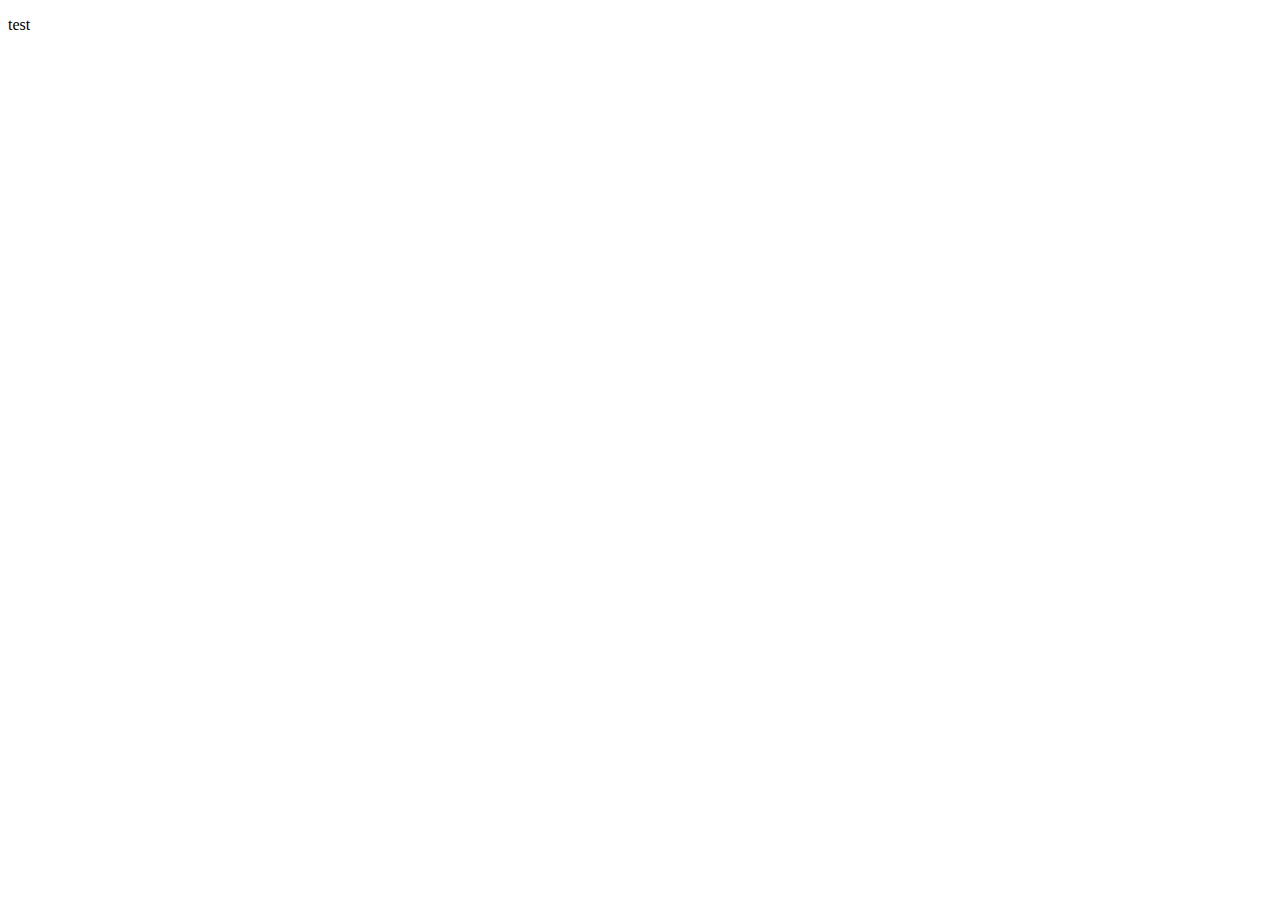
==== index.html @ 39c163e4 "change" ====
<!DOCTYPE html>
<html lang="en">
<head>
    <meta charset="UTF-8">
    <meta name="viewport" content="width=>, initial-scale=1.0">
    <title>Document</title>
</head>
<body>
    <p>test</p>
</body>
</html>
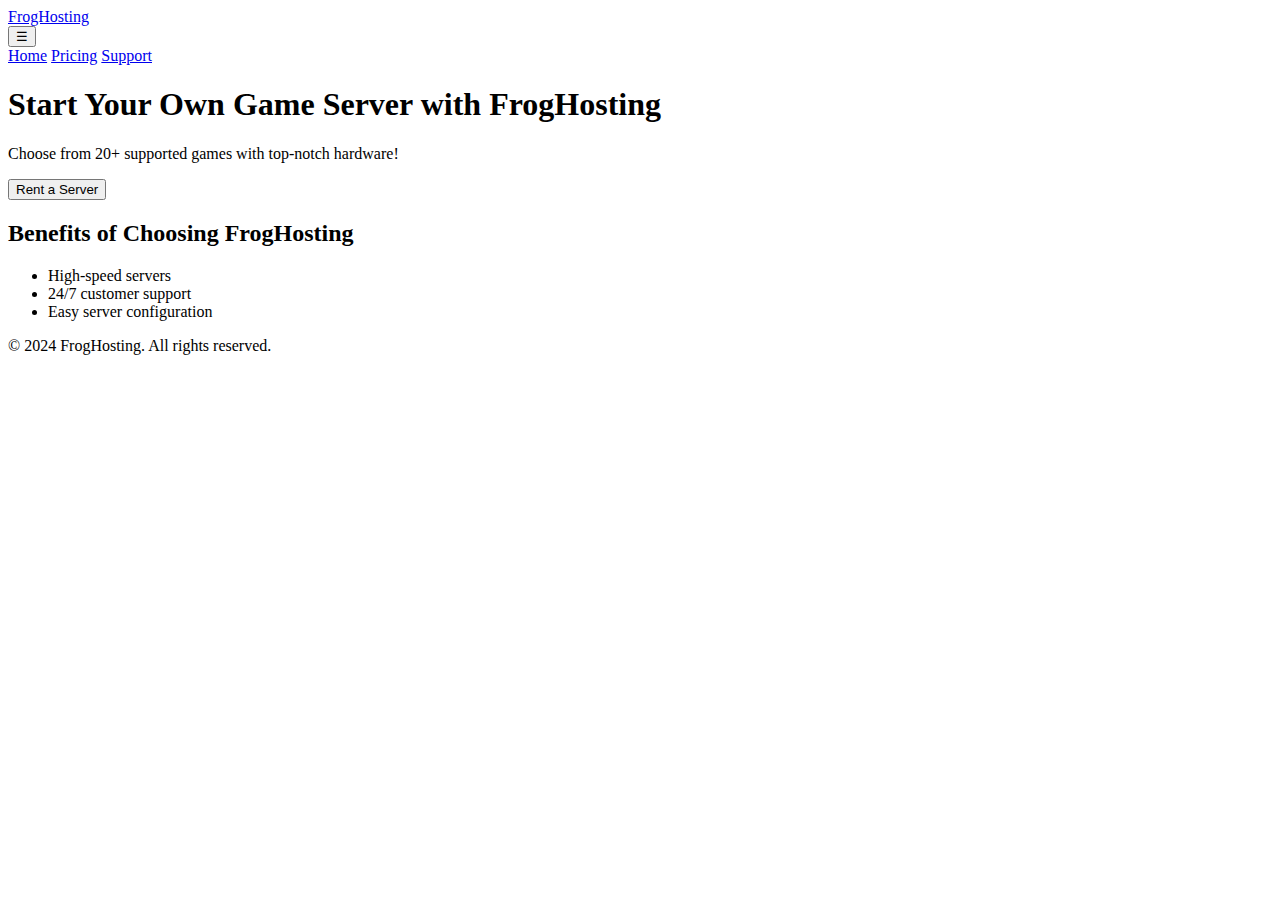
==== commit d4c87744: "first" ====
--- a/index.html
+++ b/index.html
@@ -1,11 +1,43 @@
 <!DOCTYPE html>
 <html lang="en">
 <head>
-    <meta charset="UTF-8">
-    <meta name="viewport" content="width=>, initial-scale=1.0">
-    <title>Document</title>
+  <meta charset="UTF-8">
+  <meta name="viewport" content="width=device-width, initial-scale=1.0">
+  <title>FrogHosting - Home</title>
+  <link rel="stylesheet" href="style.css">
 </head>
 <body>
-    <p>test</p>
+  <header>
+    <div class="logo"><a href="index.html">FrogHosting</a></div>
+    <button class="menu-button" onclick="toggleMenu()">☰</button>
+    <nav id="nav-menu">
+      <a href="index.html">Home</a>
+      <a href="pricing.html">Pricing</a>
+      <a href="support.html">Support</a>
+    </nav>
+  </header>
+
+  <main>
+    <section class="hero">
+      <h1>Start Your Own Game Server with FrogHosting</h1>
+      <p>Choose from 20+ supported games with top-notch hardware!</p>
+      <button onclick="window.location.href='pricing.html'">Rent a Server</button>
+    </section>
+
+    <section class="benefits">
+      <h2>Benefits of Choosing FrogHosting</h2>
+      <ul>
+        <li>High-speed servers</li>
+        <li>24/7 customer support</li>
+        <li>Easy server configuration</li>
+      </ul>
+    </section>
+  </main>
+
+  <footer>
+    <p>&copy; 2024 FrogHosting. All rights reserved.</p>
+  </footer>
+
+  <script src="script.js"></script>
 </body>
-</html>+</html>
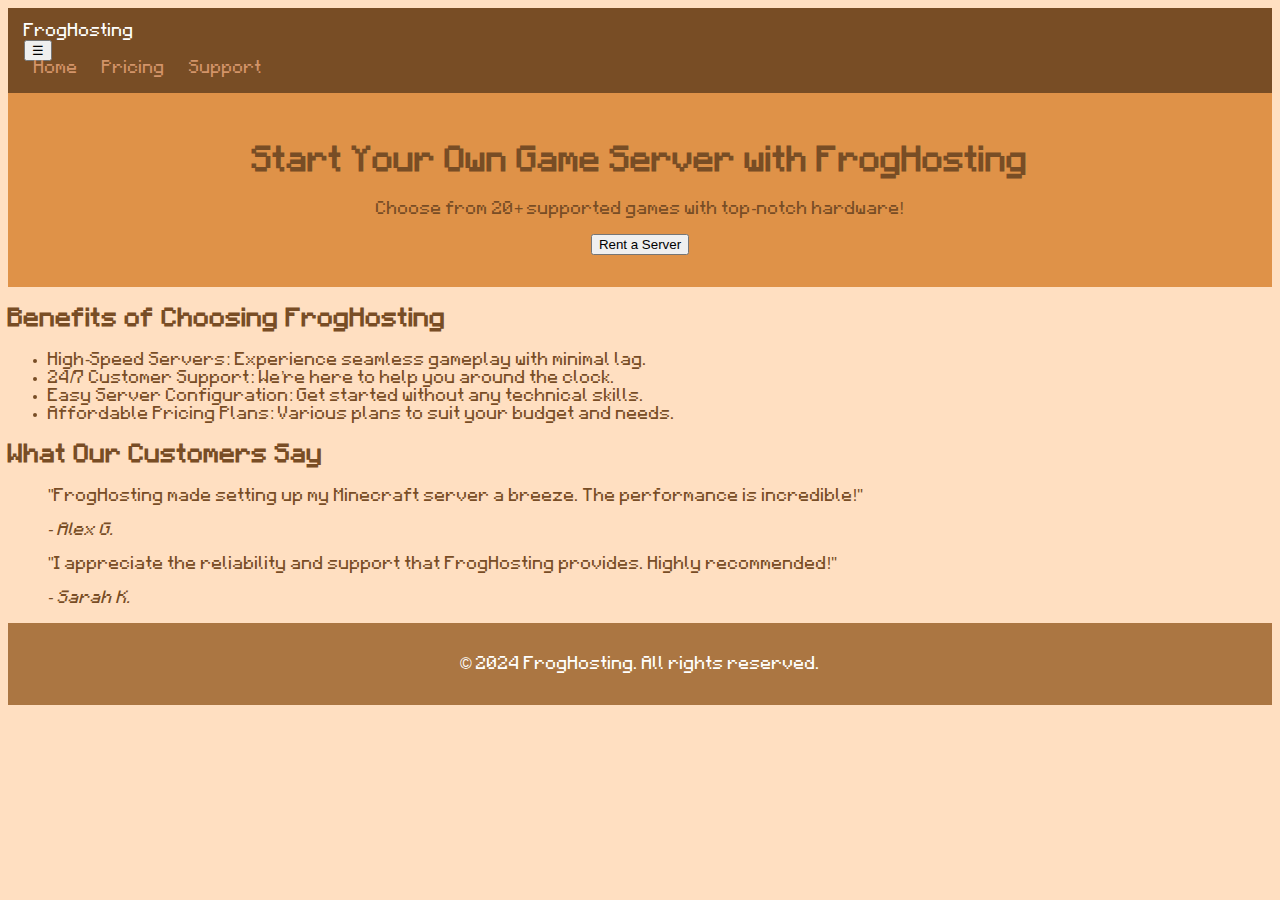
==== commit b1f8b6be: "revamped pricing + other changes" ====
--- a/index.html
+++ b/index.html
@@ -23,14 +23,27 @@
       <p>Choose from 20+ supported games with top-notch hardware!</p>
       <button onclick="window.location.href='pricing.html'">Rent a Server</button>
     </section>
-
+  
     <section class="benefits">
       <h2>Benefits of Choosing FrogHosting</h2>
       <ul>
-        <li>High-speed servers</li>
-        <li>24/7 customer support</li>
-        <li>Easy server configuration</li>
+        <li>High-Speed Servers: Experience seamless gameplay with minimal lag.</li>
+        <li>24/7 Customer Support: We’re here to help you around the clock.</li>
+        <li>Easy Server Configuration: Get started without any technical skills.</li>
+        <li>Affordable Pricing Plans: Various plans to suit your budget and needs.</li>
       </ul>
+    </section>
+  
+    <section class="testimonials">
+      <h2>What Our Customers Say</h2>
+      <blockquote>
+        <p>"FrogHosting made setting up my Minecraft server a breeze. The performance is incredible!"</p>
+        <cite>- Alex G.</cite>
+      </blockquote>
+      <blockquote>
+        <p>"I appreciate the reliability and support that FrogHosting provides. Highly recommended!"</p>
+        <cite>- Sarah K.</cite>
+      </blockquote>
     </section>
   </main>
 
--- a/style.css
+++ b/style.css
@@ -0,0 +1,142 @@
+/*custom font*/
+@font-face {
+    font-family: 'Mojangles';
+    src: url(font/mojangles/mojangles.ttf) format('truetype');
+    font-weight: normal;
+}
+
+/* Reset and Basic Styling */
+body {
+    font-family: 'Mojangles', sans-serif;
+    background-color: #FFDFC1;
+    color: #784D25;
+  }
+  
+  /* Header */
+  header {
+    background-color: #784D25;
+    padding: 1rem;
+    color: white;
+  }
+  
+  .logo a {
+    color: white;
+    text-decoration: none;
+  }
+  
+  nav a {
+    color: #D39469;
+    text-decoration: none;
+    margin: 0 10px;
+  }
+  
+  /* Main Sections */
+  .hero {
+    background-color: #DF9248;
+    text-align: center;
+    padding: 2rem;
+  }
+  
+  /* Pricing Table */
+  .pricing-table table {
+    width: 100%;
+    border-collapse: collapse;
+  }
+  
+  /* Footer */
+  footer {
+    background-color: #AB7642;
+    padding: 1rem;
+    color: white;
+    text-align: center;
+  }
+  
+  /* Button effects */
+  button:hover {
+    cursor: pointer;
+    animation: sparkle 0.3s ease-in-out;
+  }
+  
+  @keyframes sparkle {
+    0% { box-shadow: 2px 2px 10px rgba(255, 255, 255, 0.5); }
+    100% { box-shadow: none; }
+  }
+  .pricing-section {
+    padding: 20px;
+    max-width: 1200px;
+    margin: auto;
+    background-color: #DF9248;
+    border-radius: 10px;
+    box-shadow: 0 0 15px rgba(0, 0, 0, 0.1);
+}
+
+.game-selection, .plan-info {
+    margin: 10px 0;
+}
+
+.billing-options {
+    display: flex;
+    gap: 10px;
+    margin: 20px 0;
+}
+
+.billing-option {
+    padding: 10px 20px;
+    background-color: #784D25;
+    color: #fff;
+    border: none;
+    cursor: pointer;
+}
+
+.billing-option.active {
+    background-color: #784D25;
+}
+
+.plans {
+    display: flex;
+    flex-wrap: wrap;
+    gap: 20px;
+    justify-content: space-between;
+}
+
+.plan-card {
+    border: 1px solid #784D25;
+    padding: 15px;
+    border-radius: 8px;
+    text-align: center;
+    width: calc(25% - 20px);
+    background-color: #784D25;
+    color: #fff
+}
+
+.plan-card.popular {
+    background-color: #784D25;
+    color: #fff;
+}
+
+.plan-card .price {
+    font-size: 18px;
+    margin: 10px 0;
+}
+
+.order-btn {
+    background-color: #D39469;
+    color: #fff;
+    border: none;
+    padding: 10px 15px;
+    cursor: pointer;
+    border-radius: 5px;
+}
+
+.show-more {
+    margin-top: 20px;
+    padding: 10px 20px;
+    background-color: #784D25;
+    color: #fff;
+    border: none;
+    cursor: pointer;
+    display: block;
+    width: fit-content;
+    margin-left: auto;
+    margin-right: auto;
+}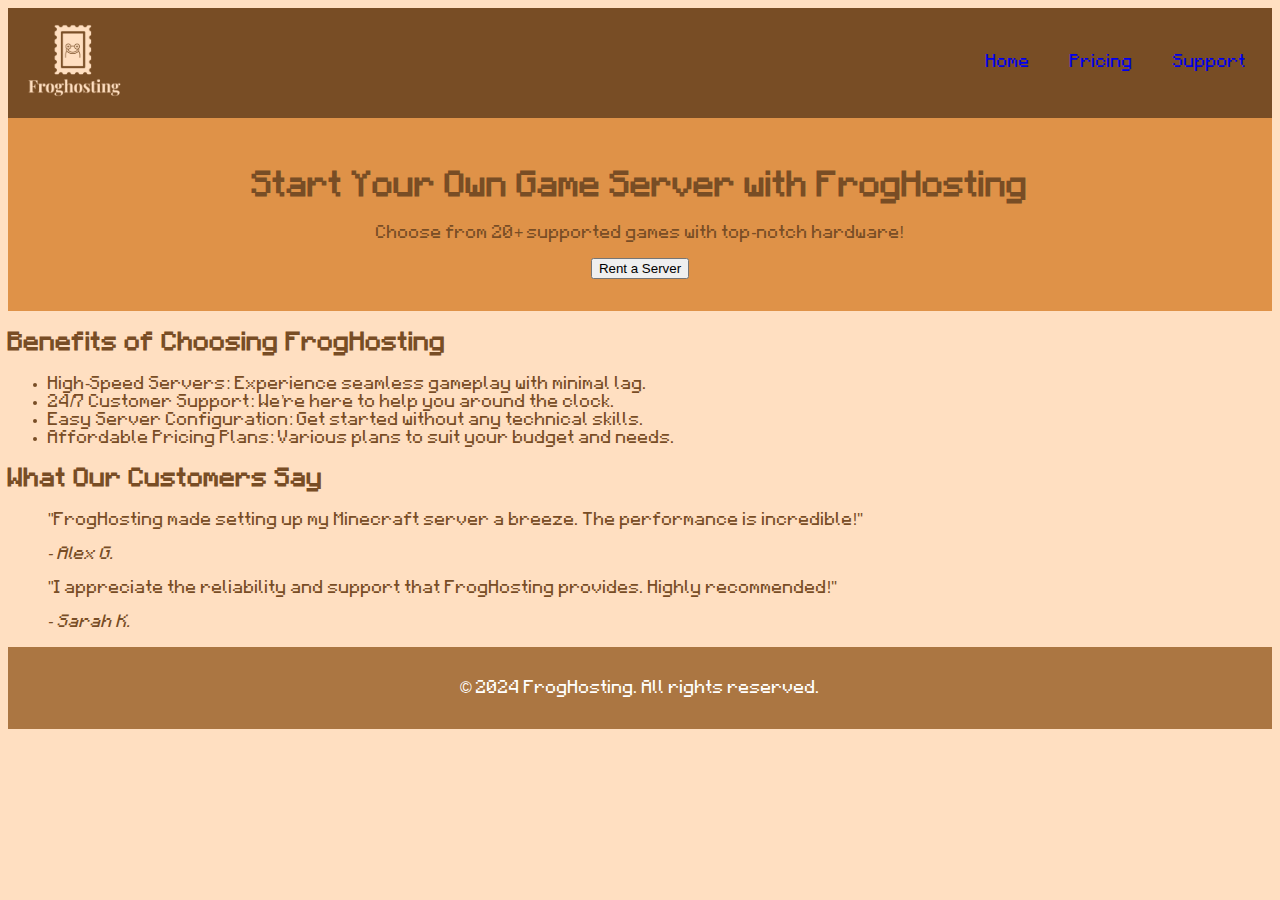
==== commit 23f5e54e: "nav changes" ====
--- a/index.html
+++ b/index.html
@@ -8,15 +8,19 @@
 </head>
 <body>
   <header>
-    <div class="logo"><a href="index.html">FrogHosting</a></div>
-    <button class="menu-button" onclick="toggleMenu()">☰</button>
-    <nav id="nav-menu">
-      <a href="index.html">Home</a>
-      <a href="pricing.html">Pricing</a>
-      <a href="support.html">Support</a>
+    <nav>
+      <div class="logo">
+        <a href="index.html"><img src="froghosting-high-resolution-logo-transparent.png" width="100" /></a>
+      </div>
+      <button class="menu-button" onclick="toggleMenu()">☰</button>
+      <div class="nav-menu" id="menuList">
+        <a href="index.html">Home</a>
+        <a href="pricing.html">Pricing</a>
+        <a href="support.html">Support</a>
+      </div>
     </nav>
-  </header>
-
+  </header>  
+  
   <main>
     <section class="hero">
       <h1>Start Your Own Game Server with FrogHosting</h1>
--- a/style.css
+++ b/style.css
@@ -23,12 +23,45 @@
     color: white;
     text-decoration: none;
   }
+  nav {
+    display: flex;
+    justify-content: space-between;
+    align-items: center;
+  }
   
-  nav a {
-    color: #D39469;
+  .nav-menu {
+    display: flex;
+    gap: 20px; /* Adds space between the links */
+  }
+  
+  .nav-menu a {
     text-decoration: none;
-    margin: 0 10px;
+    padding: 10px;
   }
+  
+  .menu-button {
+    display: none; /* Hide by default, show on smaller screens */
+  }
+  
+  @media (max-width: 768px) {
+    .menu-button {
+      display: block; /* Show the button on small screens */
+    }
+  
+    .nav-menu {
+      display: none; /* Hide the menu initially */
+      flex-direction: column;
+      background-color: #fff; /* Example background for visibility */
+      position: absolute;
+      top: 60px; /* Adjust based on your header height */
+      right: 0;
+      width: 200px; /* Set a width */
+    }
+  
+    .nav-menu.active {
+      display: flex; /* Show the menu when active */
+    }
+  }  
   
   /* Main Sections */
   .hero {
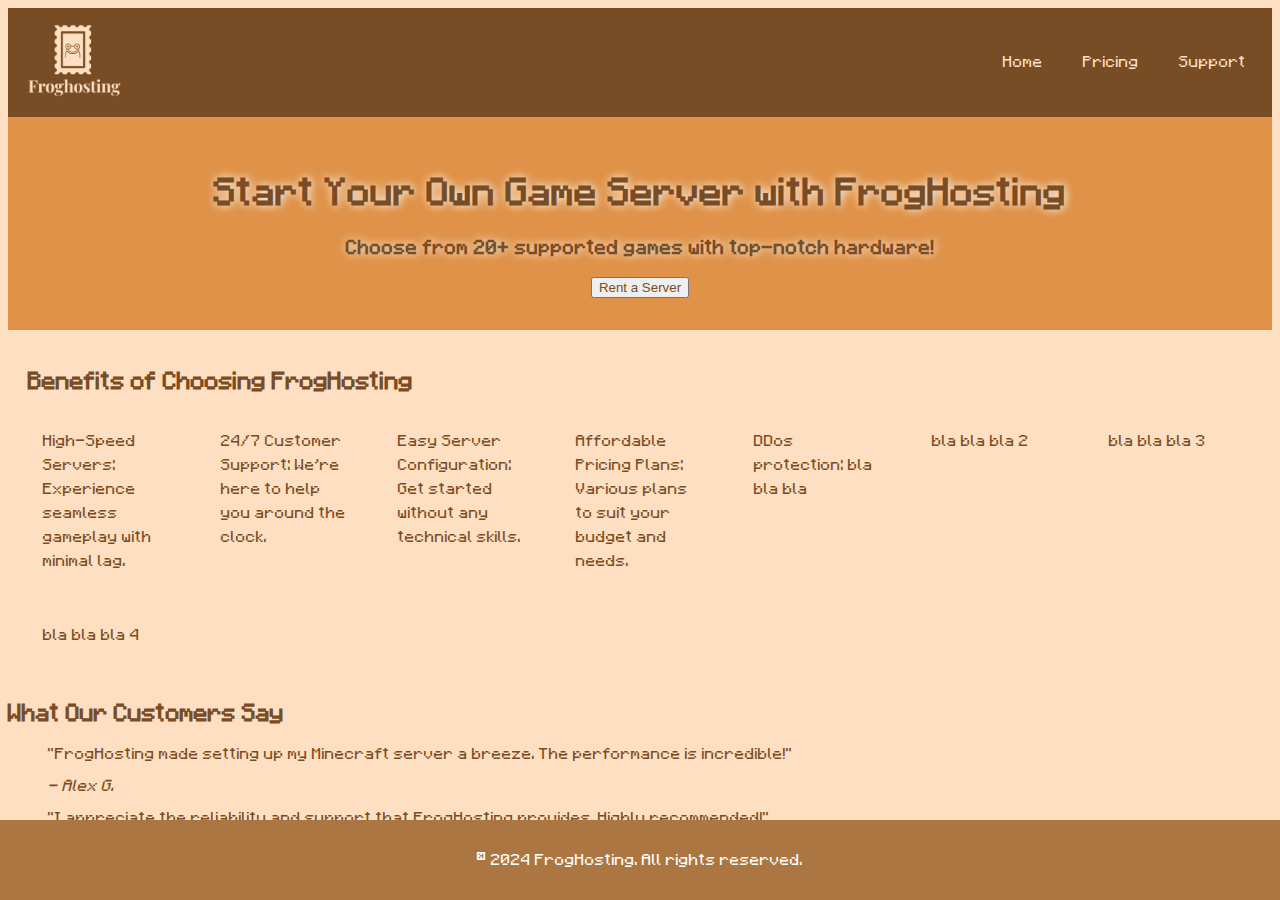
==== commit 5df44e49: "benefits turned into grid" ====
--- a/index.html
+++ b/index.html
@@ -28,15 +28,19 @@
       <button onclick="window.location.href='pricing.html'">Rent a Server</button>
     </section>
   
-    <section class="benefits">
+    <div class="benefits-grid">
       <h2>Benefits of Choosing FrogHosting</h2>
       <ul>
         <li>High-Speed Servers: Experience seamless gameplay with minimal lag.</li>
         <li>24/7 Customer Support: We’re here to help you around the clock.</li>
         <li>Easy Server Configuration: Get started without any technical skills.</li>
         <li>Affordable Pricing Plans: Various plans to suit your budget and needs.</li>
+        <li>DDos protection: bla bla bla</li>
+        <li>bla bla bla 2</li>
+        <li>bla bla bla 3</li>
+        <li>bla bla bla 4</li>
       </ul>
-    </section>
+    </div>
   
     <section class="testimonials">
       <h2>What Our Customers Say</h2>
--- a/style.css
+++ b/style.css
@@ -1,7 +1,7 @@
 /*custom font*/
 @font-face {
     font-family: 'Mojangles';
-    src: url(font/mojangles/mojangles.ttf) format('truetype');
+    src: url(font2/mojangles-extended/mojangles-extended.ttf) format('truetype');
     font-weight: normal;
 }
 
@@ -30,11 +30,14 @@
   }
   
   .nav-menu {
+    color: #FFDFC1;
+    text-decoration: none;
     display: flex;
     gap: 20px; /* Adds space between the links */
   }
   
   .nav-menu a {
+    color: #FFDFC1;
     text-decoration: none;
     padding: 10px;
   }
@@ -51,11 +54,11 @@
     .nav-menu {
       display: none; /* Hide the menu initially */
       flex-direction: column;
-      background-color: #fff; /* Example background for visibility */
+      background-color: #AB7642; /* Background for visibility */
       position: absolute;
-      top: 60px; /* Adjust based on your header height */
+      top: 60px; /* Adjust based on header height */
       right: 0;
-      width: 200px; /* Set a width */
+      width: 200px; /* Set a width */ 
     }
   
     .nav-menu.active {
@@ -68,7 +71,48 @@
     background-color: #DF9248;
     text-align: center;
     padding: 2rem;
-  }
+    -webkit-text-fill-color: #784D25;
+    text-shadow: #fff 1px 0 10px;
+    font-size: larger;
+    font-weight: bolder;
+    background-image: image();
+  }
+  .benefits{
+    text-align: left;
+  }
+  .benefits-grid {
+    background-color: #FFDFC1;
+    padding: 20px;
+    border-radius: 8px;
+    font-family: 'Mojangles', sans-serif;
+    color: #784D25;
+  }
+  
+  .benefits-grid h3 {
+    text-align: center;
+    margin-bottom: 20px;
+    font-family: 'Mojangles', sans-serif; /* Customize as needed */
+    color: #784D25;
+  }
+  
+  .benefits-grid ul {
+    display: grid;
+    grid-template-columns: repeat(auto-fit, minmax(150px, 1fr)); /* Responsive columns */
+    gap: 20px; /* Spacing between grid items */
+    list-style: none;
+    padding: 0;
+    margin: 0;
+  }
+  
+  .benefits-grid li {
+    background-color: #FFDFC1;
+    padding: 15px;
+    border-radius: 8px;
+
+    font-size: 16px;
+    line-height: 1.5;
+  }
+  
   
   /* Pricing Table */
   .pricing-table table {
@@ -77,12 +121,18 @@
   }
   
   /* Footer */
-  footer {
+footer {
     background-color: #AB7642;
     padding: 1rem;
     color: white;
     text-align: center;
-  }
+    position: fixed; 
+    bottom: 0;
+    left: 0;
+    right: 0;
+    width: 100%;
+    box-sizing: border-box; 
+}
   
   /* Button effects */
   button:hover {
@@ -103,8 +153,25 @@
     box-shadow: 0 0 15px rgba(0, 0, 0, 0.1);
 }
 
+h3 {
+    text-align: center;
+}
+
 .game-selection, .plan-info {
+    text-align: center;
     margin: 10px 0;
+}
+
+/* Currency Selector */
+.currency-selector {
+    display: flex;
+    gap: 10px;
+    font-size: 18px;
+    margin-bottom: 20px;
+}
+
+.currency-selector span {
+    cursor: pointer;
 }
 
 .billing-options {
@@ -130,21 +197,47 @@
     flex-wrap: wrap;
     gap: 20px;
     justify-content: space-between;
+    align-self: center;
 }
 
 .plan-card {
+    display: flex;
+    flex-direction: column;
+    justify-content: space-between;
     border: 1px solid #784D25;
-    padding: 15px;
+    padding: 20px;
     border-radius: 8px;
     text-align: center;
-    width: calc(25% - 20px);
-    background-color: #784D25;
-    color: #fff
+    width: 200px;
+    background-color: #784D25;
+    color: #fff;
+    position:relative;
+    height: 300px; 
+    align-self: center;
 }
 
 .plan-card.popular {
-    background-color: #784D25;
-    color: #fff;
+    background-color: #FFDFC1;
+    color: #fff;
+    border: #FFDFC1;
+    -webkit-text-fill-color: #784D25;
+}
+
+.plan-card.popular .order-btn {
+    background-color: #DF9248;
+}
+
+/* Popular tag */
+.tag {
+    position: absolute;
+    top: 10px;
+    right: 10px;
+    background-color: #DF9248;
+    color: #fff;
+    font-size: 12px;
+    padding: 2px 8px;
+    border-radius: 3px;
+    font-size: large;
 }
 
 .plan-card .price {
@@ -153,23 +246,26 @@
 }
 
 .order-btn {
-    background-color: #D39469;
-    color: #fff;
-    border: none;
-    padding: 10px 15px;
-    cursor: pointer;
-    border-radius: 5px;
-}
+  background-color: #D39469;
+  color: #fff;
+  border-radius: 5px;
+  padding: 10px 15px;
+  cursor: pointer;
+  font-size: 16px;
+  margin-top: auto; 
+  margin: 0 auto; 
+}
+
 
 .show-more {
     margin-top: 20px;
     padding: 10px 20px;
     background-color: #784D25;
-    color: #fff;
+    color: #FFDFC1;
     border: none;
     cursor: pointer;
     display: block;
     width: fit-content;
     margin-left: auto;
     margin-right: auto;
-}+}
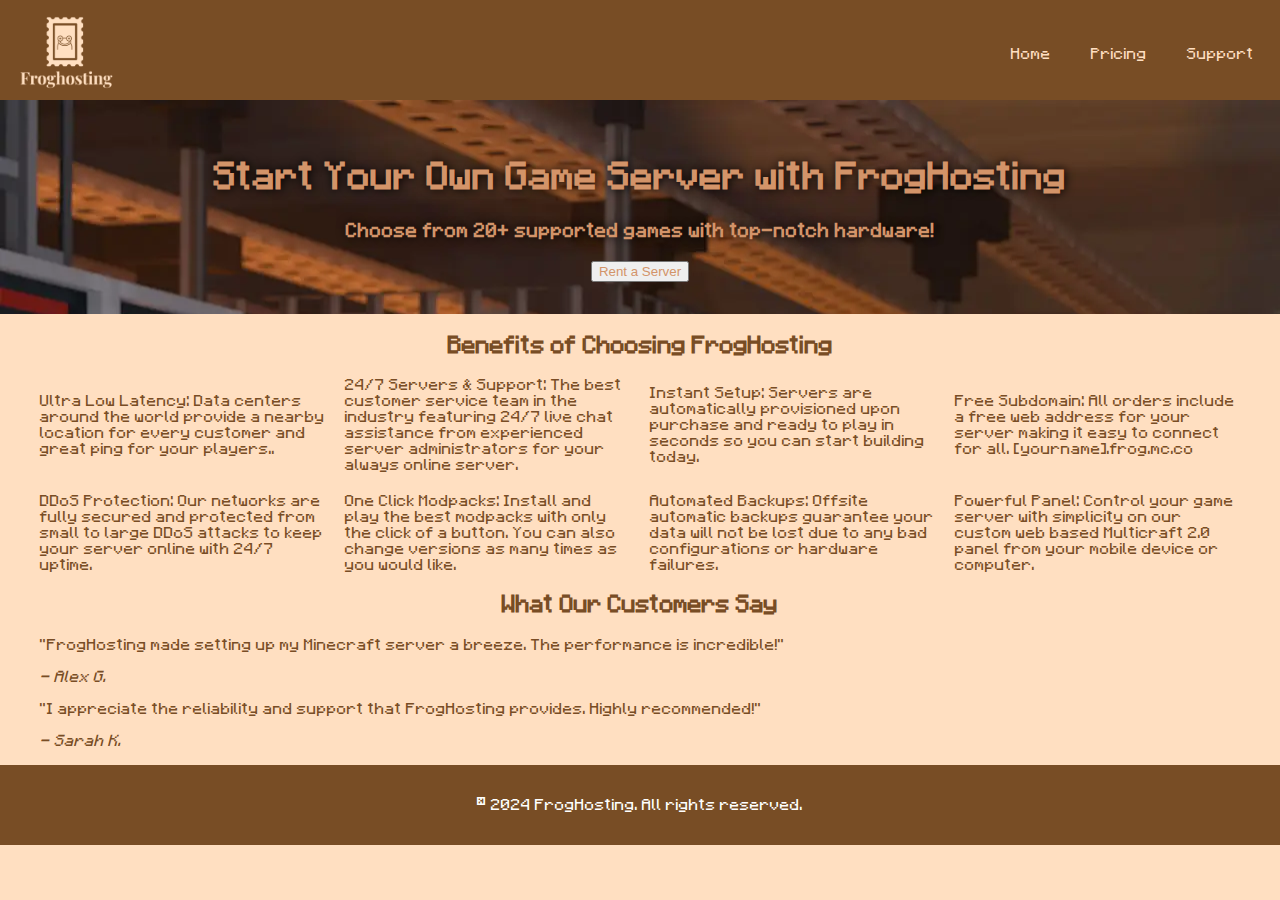
==== commit 6316bb31: "final b4 acessibitlity" ====
--- a/index.html
+++ b/index.html
@@ -31,14 +31,24 @@
     <div class="benefits-grid">
       <h2>Benefits of Choosing FrogHosting</h2>
       <ul>
-        <li>High-Speed Servers: Experience seamless gameplay with minimal lag.</li>
-        <li>24/7 Customer Support: We’re here to help you around the clock.</li>
-        <li>Easy Server Configuration: Get started without any technical skills.</li>
-        <li>Affordable Pricing Plans: Various plans to suit your budget and needs.</li>
-        <li>DDos protection: bla bla bla</li>
-        <li>bla bla bla 2</li>
-        <li>bla bla bla 3</li>
-        <li>bla bla bla 4</li>
+        <li>Ultra Low Latency:
+           Data centers around the world provide a nearby location for every customer and great ping for your players..</li>
+        <li>24/7 Servers & Support:
+           The best customer service team in the industry featuring 24/7 live chat assistance from experienced server administrators for your always online server.</li>
+        <li>Instant Setup:
+           Servers are automatically provisioned upon purchase and ready to play in seconds so you can start building today.</li>
+        <li>Free Subdomain:
+           All orders include a free web address for your server making it easy to connect for all.
+          [yourname].frog.mc.co</li>
+        <li>DDoS Protection: 
+          Our networks are fully secured and protected from small to large DDoS attacks to keep your server online with 24/7 uptime.</li>
+        <li>One Click Modpacks:
+          Install and play the best modpacks with only the click of a button. You can also change versions as many times as you would like.</li>
+        <li>Automated Backups:
+          Offsite automatic backups guarantee your data will not be lost due to any bad configurations or
+          hardware failures.</li>
+        <li>Powerful Panel:
+          Control your game server with simplicity on our custom web based Multicraft 2.0 panel from your mobile device or computer.</li>
       </ul>
     </div>
   
--- a/style.css
+++ b/style.css
@@ -1,271 +1,368 @@
 /*custom font*/
 @font-face {
-    font-family: 'Mojangles';
-    src: url(font2/mojangles-extended/mojangles-extended.ttf) format('truetype');
-    font-weight: normal;
+  font-family: 'Mojangles';
+  src: url(font2/mojangles-extended/mojangles-extended.ttf) format('truetype');
+  font-weight: normal;
 }
 
 /* Reset and Basic Styling */
-body {
-    font-family: 'Mojangles', sans-serif;
-    background-color: #FFDFC1;
-    color: #784D25;
+* {
+box-sizing: border-box;
+}
+
+body, html {
+margin: 0;
+padding: 0;
+font-family: 'Mojangles', sans-serif;
+background-color: #FFDFC1;
+color: #784D25;
+overflow-x: hidden;
+}
+
+/* Header */
+header {
+background-color: #784D25;
+padding: 1rem;
+color: white;
+position: relative;
+top: 0;
+left: 0;
+right: 0;
+z-index: 999;
+height: 100px;
+}
+
+.logo a {
+color: white;
+text-decoration: none;
+}
+
+nav {
+display: flex;
+justify-content: space-between;
+align-items: center;
+}
+
+.nav-menu {
+color: #FFDFC1;
+text-decoration: none;
+display: flex;
+gap: 20px; 
+}
+
+.nav-menu a {
+color: #FFDFC1;
+text-decoration: none;
+padding: 10px;
+}
+
+.menu-button {
+display: none; 
+}
+
+@media (max-width: 768px) {
+.menu-button {
+  display: block; 
+  background: none;
+  border: none;
+  font-size: 30px;
+  color: #FFDFC1;
+}
+
+.nav-menu {
+  display: none; 
+  flex-direction: column;
+  background-color: #AB7642; 
+  position: absolute;
+  top: 60px; 
+  right: 0;
+  width: 200px; 
+}
+
+.nav-menu.active {
+  display: flex; 
+}
+} 
+
+/* Main Sections */
+.hero {
+background-color: #DF9248;
+text-align: center;
+padding: 2rem;
+-webkit-text-fill-color: #D39469;
+text-shadow: #000 1px 0 10px;
+font-size: larger;
+font-weight: bolder;
+background-image: url(ryzen-bg.webp);
+}
+
+h2 {
+  text-align: center;
+}
+
+.benefits-grid ul {
+display: grid;
+grid-template-columns: repeat(4, 1fr);
+gap: 20px; 
+list-style: none;
+padding: 0;
+margin: 0 auto; 
+max-width: 1200px; 
+justify-items: center; 
+align-items: center; 
+left: 10px;
+}
+
+@media (max-width: 1024px) {
+.benefits-grid ul {
+  grid-template-columns: repeat(3, 1fr); 
+}
+}
+
+@media (max-width: 768px) {
+.benefits-grid ul {
+  grid-template-columns: repeat(2, 1fr); 
+}
+}
+
+@media (max-width: 480px) {
+.benefits-grid ul {
+  grid-template-columns: repeat(1, 1fr); 
+}
+}
+
+/* Pricing Table */
+.pricing-grid { 
+  display: grid;
+  grid-template-columns: repeat(4, 1fr); /* Adjust as needed */
+  gap: 20px;
+  list-style: none;
+  padding: 0;
+  margin: 0 auto;
+  max-width: 1200px; 
+  justify-items: center;
+  align-items: center;
+}
+
+.pricing-grid .hidden-plans {
+  display: none;
+}
+
+.pricing-block { 
+  display: flex;
+  flex-direction: column;
+  border: none;      
+  padding: 20px;    
+  border-radius: 8px;
+  text-align: left;
+  background-color: #784D25;
+  color: #fff; 
+  min-height: 266px;
+  width: 100%;
+  min-width: 240px;
+}
+
+.ram-container {
+  margin-bottom: 15px;        /* Increased margin */
+}
+
+.ram-container span:first-child { /* Style the RAM amount */
+  font-size: 2em;             /* Larger font size */
+  font-weight: bold;
+}
+
+.servers-warning {
+  font-size: 0.9em;           /* Slightly smaller font size */
+  margin-bottom: 15px;        /* Increased margin */
+}
+
+.price-container {
+  margin-bottom: 15px;        /* Increased margin */
+  width: 100%;
+}
+
+.price-container span {
+  display: block;             /* Stack prices vertically */
+  font-size: 1.1em;           /* Slightly larger font size */
+}
+
+@media (max-width: 1024px) {
+  .pricing-grid {
+    grid-template-columns: repeat(3, 1fr);
   }
-  
-  /* Header */
-  header {
-    background-color: #784D25;
-    padding: 1rem;
-    color: white;
+}
+
+@media (max-width: 768px) {
+  .pricing-grid {
+    grid-template-columns: repeat(2, 1fr);
   }
-  
-  .logo a {
-    color: white;
-    text-decoration: none;
+}
+
+@media (max-width: 480px) {
+  .pricing-grid {
+    grid-template-columns: repeat(1, 1fr);
   }
-  nav {
-    display: flex;
-    justify-content: space-between;
-    align-items: center;
+}
+
+/* Order Button */
+.cstm-btn {
+background-color: #D39469;
+color: #fff;
+border-radius: 5px;
+padding: 8px 12px;
+cursor: pointer;
+font-size: 14px;
+text-decoration: none; 
+display: inline-block;
+margin-top: auto; 
+}
+
+#cycle {
+  font-size: 0.9em;           /* Slightly smaller font size */
+  margin-bottom: 20px;        /* Increased margin */
+}
+
+
+
+/* Footer */
+footer {
+background-color: #784D25;
+padding: 1rem;
+color: white;
+text-align: center;
+position: relative; 
+bottom: 0;
+left: 0;
+right: 0;
+width: 100%;
+box-sizing: border-box; 
+z-index: 999;
+height: 80px;
+}
+
+/* Button effects */
+button:hover {
+cursor: pointer;
+animation: sparkle 0.3s ease-in-out;
+}
+
+@keyframes sparkle {
+0% { box-shadow: 2px 2px 10px rgba(255, 255, 255, 0.5); }
+100% { box-shadow: none; }
+}
+
+/* Other Styles */
+.pricing-section {
+padding: 20px;
+max-width: 1200px;
+margin: auto;
+background-color: #DF9248;
+border-radius: 10px;
+box-shadow: 0 0 15px rgba(0, 0, 0, 0.1);
+}
+
+h3 {
+text-align: center;
+}
+
+h1 {
+text-align: center;
+}
+
+.game-selection, .plan-info {
+text-align: center;
+margin: 10px 0;
+}
+
+.show-more {
+margin-top: 20px;
+padding: 10px 20px;
+background-color: #784D25;
+color: #FFDFC1;
+border: none;
+cursor: pointer;
+display: block;
+width: fit-content;
+margin-left: auto;
+margin-right: auto;
+}
+
+.all-packages {
+  /* Add styles for the container if needed */
+  margin-top: 30px; /* Example: Add some space above the section */
+}
+
+.packages-grid {
+  display: grid;
+  grid-template-columns: repeat(3, 1fr); /* 3 equal-width columns */
+  gap: 1px; /* Adjust spacing as needed */
+}
+
+.package {
+  /* Add styles for each package item */
+  background-color: #f5f5f5; /* Example background color */
+  padding: 10px;
+  border-radius: 5px;
+  text-align: center;
+  min-width: 200px;
+}
+
+@media (max-width: 768px) { /* Adjust breakpoint as needed */
+  .packages-grid {
+    grid-template-columns: repeat(1, 1fr); /* 1 column on mobile */
   }
-  
-  .nav-menu {
-    color: #FFDFC1;
-    text-decoration: none;
-    display: flex;
-    gap: 20px; /* Adds space between the links */
-  }
-  
-  .nav-menu a {
-    color: #FFDFC1;
-    text-decoration: none;
-    padding: 10px;
-  }
-  
-  .menu-button {
-    display: none; /* Hide by default, show on smaller screens */
-  }
-  
-  @media (max-width: 768px) {
-    .menu-button {
-      display: block; /* Show the button on small screens */
-    }
-  
-    .nav-menu {
-      display: none; /* Hide the menu initially */
-      flex-direction: column;
-      background-color: #AB7642; /* Background for visibility */
-      position: absolute;
-      top: 60px; /* Adjust based on header height */
-      right: 0;
-      width: 200px; /* Set a width */ 
-    }
-  
-    .nav-menu.active {
-      display: flex; /* Show the menu when active */
-    }
-  }  
-  
-  /* Main Sections */
-  .hero {
-    background-color: #DF9248;
-    text-align: center;
-    padding: 2rem;
-    -webkit-text-fill-color: #784D25;
-    text-shadow: #fff 1px 0 10px;
-    font-size: larger;
-    font-weight: bolder;
-    background-image: image();
-  }
-  .benefits{
-    text-align: left;
-  }
-  .benefits-grid {
-    background-color: #FFDFC1;
-    padding: 20px;
-    border-radius: 8px;
-    font-family: 'Mojangles', sans-serif;
-    color: #784D25;
-  }
-  
-  .benefits-grid h3 {
-    text-align: center;
-    margin-bottom: 20px;
-    font-family: 'Mojangles', sans-serif; /* Customize as needed */
-    color: #784D25;
-  }
-  
-  .benefits-grid ul {
-    display: grid;
-    grid-template-columns: repeat(auto-fit, minmax(150px, 1fr)); /* Responsive columns */
-    gap: 20px; /* Spacing between grid items */
-    list-style: none;
-    padding: 0;
-    margin: 0;
-  }
-  
-  .benefits-grid li {
-    background-color: #FFDFC1;
-    padding: 15px;
-    border-radius: 8px;
-
-    font-size: 16px;
-    line-height: 1.5;
-  }
-  
-  
-  /* Pricing Table */
-  .pricing-table table {
-    width: 100%;
-    border-collapse: collapse;
-  }
-  
-  /* Footer */
-footer {
-    background-color: #AB7642;
-    padding: 1rem;
-    color: white;
-    text-align: center;
-    position: fixed; 
-    bottom: 0;
-    left: 0;
-    right: 0;
-    width: 100%;
-    box-sizing: border-box; 
-}
-  
-  /* Button effects */
-  button:hover {
-    cursor: pointer;
-    animation: sparkle 0.3s ease-in-out;
-  }
-  
-  @keyframes sparkle {
-    0% { box-shadow: 2px 2px 10px rgba(255, 255, 255, 0.5); }
-    100% { box-shadow: none; }
-  }
-  .pricing-section {
-    padding: 20px;
-    max-width: 1200px;
-    margin: auto;
-    background-color: #DF9248;
-    border-radius: 10px;
-    box-shadow: 0 0 15px rgba(0, 0, 0, 0.1);
-}
-
-h3 {
-    text-align: center;
-}
-
-.game-selection, .plan-info {
-    text-align: center;
-    margin: 10px 0;
-}
-
-/* Currency Selector */
-.currency-selector {
-    display: flex;
-    gap: 10px;
-    font-size: 18px;
-    margin-bottom: 20px;
-}
-
-.currency-selector span {
-    cursor: pointer;
-}
-
-.billing-options {
-    display: flex;
-    gap: 10px;
-    margin: 20px 0;
-}
-
-.billing-option {
-    padding: 10px 20px;
-    background-color: #784D25;
-    color: #fff;
-    border: none;
-    cursor: pointer;
-}
-
-.billing-option.active {
-    background-color: #784D25;
-}
-
-.plans {
-    display: flex;
-    flex-wrap: wrap;
-    gap: 20px;
-    justify-content: space-between;
-    align-self: center;
-}
-
-.plan-card {
-    display: flex;
-    flex-direction: column;
-    justify-content: space-between;
-    border: 1px solid #784D25;
-    padding: 20px;
-    border-radius: 8px;
-    text-align: center;
-    width: 200px;
-    background-color: #784D25;
-    color: #fff;
-    position:relative;
-    height: 300px; 
-    align-self: center;
-}
-
-.plan-card.popular {
-    background-color: #FFDFC1;
-    color: #fff;
-    border: #FFDFC1;
-    -webkit-text-fill-color: #784D25;
-}
-
-.plan-card.popular .order-btn {
-    background-color: #DF9248;
-}
-
-/* Popular tag */
-.tag {
-    position: absolute;
-    top: 10px;
-    right: 10px;
-    background-color: #DF9248;
-    color: #fff;
-    font-size: 12px;
-    padding: 2px 8px;
-    border-radius: 3px;
-    font-size: large;
-}
-
-.plan-card .price {
-    font-size: 18px;
-    margin: 10px 0;
-}
-
-.order-btn {
-  background-color: #D39469;
-  color: #fff;
-  border-radius: 5px;
-  padding: 10px 15px;
-  cursor: pointer;
-  font-size: 16px;
-  margin-top: auto; 
-  margin: 0 auto; 
-}
-
-
-.show-more {
-    margin-top: 20px;
-    padding: 10px 20px;
-    background-color: #784D25;
-    color: #FFDFC1;
-    border: none;
-    cursor: pointer;
-    display: block;
-    width: fit-content;
-    margin-left: auto;
-    margin-right: auto;
-}
+}
+
+/* Side Navigation */
+.side-nav {
+position: relative;
+margin-top: 80px; 
+bottom: 80px; 
+left: 0;
+width: 150px;  /* Reduced width */
+background-color: #DF9248;
+padding: 10px;   /* Reduced padding */
+box-shadow: 2px 0px 5px rgba(0, 0, 0, 0.1);
+z-index: 1000;
+overflow-y: auto;
+}
+
+.side-nav ul {
+list-style: none;
+padding: 0;
+}
+
+.side-nav li {
+margin: 5px 0; 
+padding: 5px;  
+border: 1px solid #784D25;
+border-radius: 5px;
+font-size: 14px; 
+}
+
+.side-nav a {
+color: white; 
+text-decoration: none; 
+}
+
+.content {
+margin-left: 170px;
+}
+
+.side-nav a {
+color: white; 
+text-decoration: none; 
+font-size: 18px;
+}
+
+.side-nav a:hover {
+text-decoration: underline; 
+}
+
+.content-section {
+display: none;
+}
+
+.content-section.active {
+display: block;
+}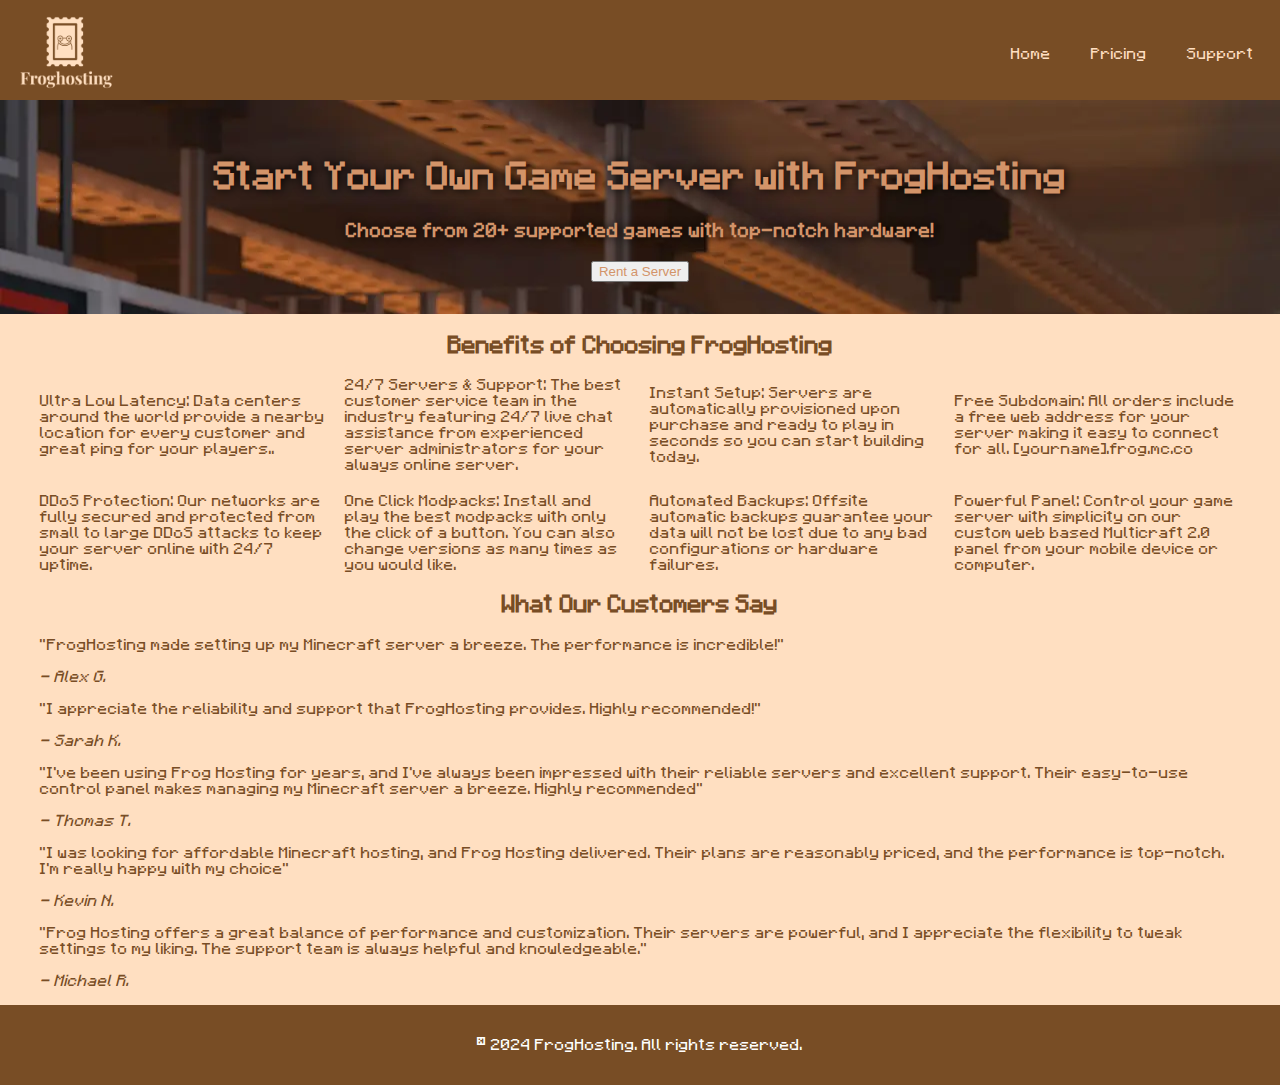
==== commit 4940319a: "final, too tired" ====
--- a/index.html
+++ b/index.html
@@ -10,7 +10,7 @@
   <header>
     <nav>
       <div class="logo">
-        <a href="index.html"><img src="froghosting-high-resolution-logo-transparent.png" width="100" /></a>
+        <a href="index.html"><img src="froghosting-high-resolution-logo-transparent.png" width="100" alt="Frog Hosting Logo" ></a>
       </div>
       <button class="menu-button" onclick="toggleMenu()">☰</button>
       <div class="nav-menu" id="menuList">
@@ -62,6 +62,18 @@
         <p>"I appreciate the reliability and support that FrogHosting provides. Highly recommended!"</p>
         <cite>- Sarah K.</cite>
       </blockquote>
+      <blockquote>
+        <p>"I've been using Frog Hosting for years, and I've always been impressed with their reliable servers and excellent support. Their easy-to-use control panel makes managing my Minecraft server a breeze. Highly recommended"</p>
+        <cite>- Thomas T.</cite>
+      </blockquote>
+      <blockquote>
+        <p>"I was looking for affordable Minecraft hosting, and Frog Hosting delivered. Their plans are reasonably priced, and the performance is top-notch. I'm really happy with my choice"</p>
+        <cite>- Kevin N.</cite>
+      </blockquote>
+      <blockquote>
+        <p>"Frog Hosting offers a great balance of performance and customization. Their servers are powerful, and I appreciate the flexibility to tweak settings to my liking. The support team is always helpful and knowledgeable."</p>
+        <cite>- Michael R.</cite>
+      </blockquote>
     </section>
   </main>
 
